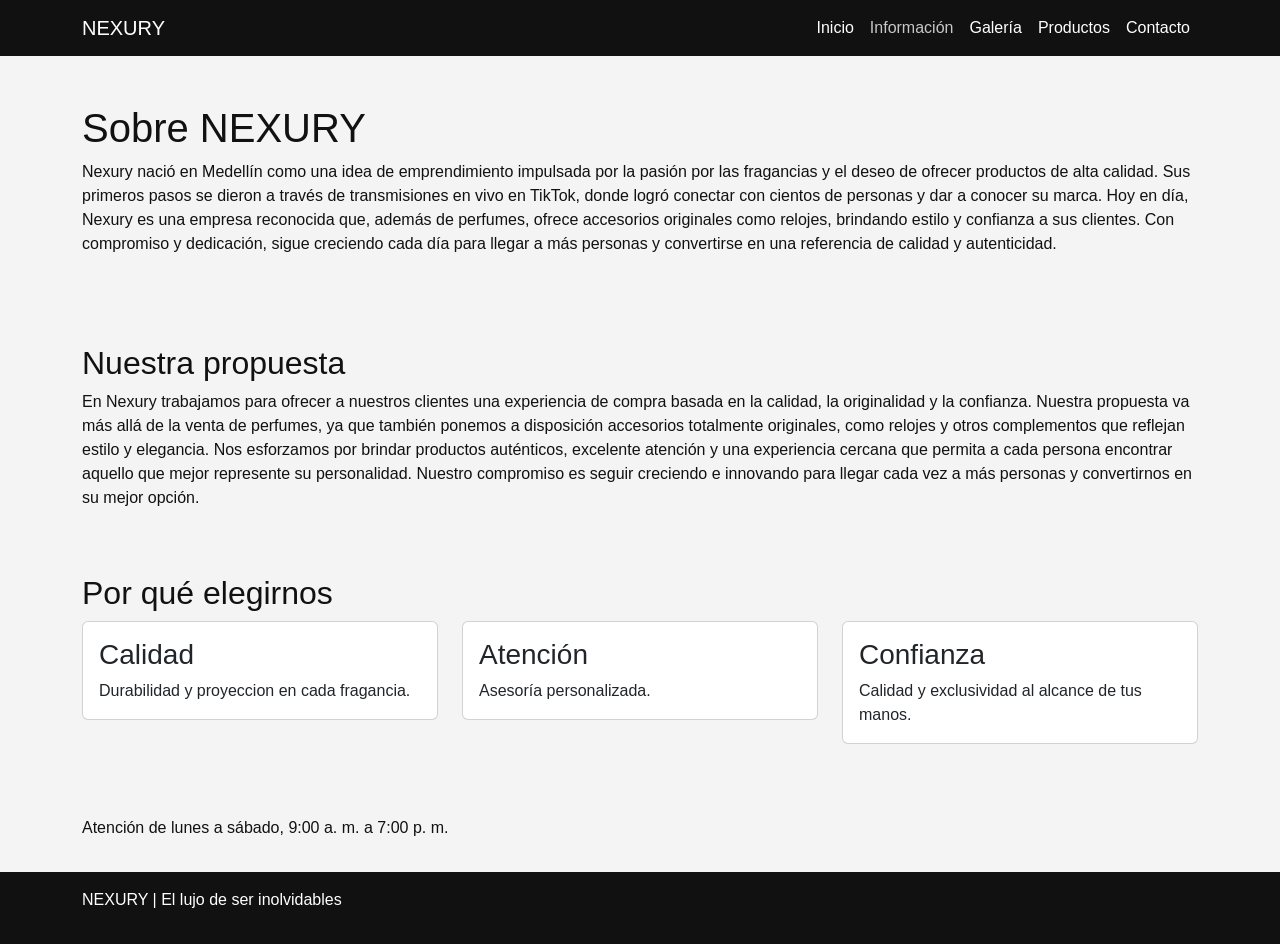
==== informacion.html @ d1a5b912 "Subir portal NEXURY" ====
<!DOCTYPE html>
<html lang="es">
<head>
    <meta charset="UTF-8">
    <meta name="viewport" content="width=device-width, initial-scale=1.0">
    <meta name="description" content="Tienda de perfumes y fragancias. Catálogo, atención y contacto.">
    <meta name="keywords" content="perfumeria, fragancias, lociones, emprendimiento">
    <meta name="author" content="Jhorman Vallejo">
    <meta property="og:title" content="NEXURY | El lujo de ser inolvidables">
    <meta property="og:description" content="Emprendimiento de perfumes y fragancias.">
    <title>NEXURY | Informacion</title>
    <link rel="icon" href="img/logo.jpg" type="image/jpeg">
    <link href="https://cdn.jsdelivr.net/npm/bootstrap@5.3.8/dist/css/bootstrap.min.css" rel="stylesheet">
    <link rel="stylesheet" href="css/style.css">
</head>

<body>
    <header>
        <nav class="navbar navbar-expand-lg navbar-dark">
            <div class="container">
                <a class="navbar-brand" href="index.html">NEXURY</a>
                <button class="navbar-toggler" type="button" data-bs-toggle="collapse" data-bs-target="#menu" aria-label="Abrir menú">
                    <span class="navbar-toggler-icon"></span>
                </button>
                <div class="collapse navbar-collapse" id="menu">
                    <ul class="navbar-nav ms-auto">
                        <li class="nav-item"><a class="nav-link" href="index.html">Inicio</a></li>
                        <li class="nav-item"><a class="nav-link active" href="informacion.html">Información</a></li>
                        <li class="nav-item"><a class="nav-link" href="galeria.html">Galería</a></li>
                        <li class="nav-item"><a class="nav-link" href="tabla.html">Productos</a></li>
                        <li class="nav-item"><a class="nav-link" href="contacto.html">Contacto</a></li>
                    </ul>
                </div>
            </div>
        </nav>
    </header>

    <main>
        <section class="py-5">
            <div class="container">
                <h1>Sobre NEXURY</h1>
                <p>Nexury nació en Medellín como una idea de emprendimiento impulsada por la pasión por las fragancias 
                    y el deseo de ofrecer productos de alta calidad. Sus primeros pasos se dieron a través de transmisiones 
                    en vivo en TikTok, donde logró conectar con cientos de personas y dar a conocer su marca. Hoy en día, Nexury 
                    es una empresa reconocida que, además de perfumes, ofrece accesorios originales como relojes, brindando estilo 
                    y confianza a sus clientes. Con compromiso y dedicación, sigue creciendo cada día para llegar a más personas y 
                    convertirse en una referencia de calidad y autenticidad.</p>
            </div>
        </section>

        <section class="py-4">
            <div class="container">
                <article>
                    <h2>Nuestra propuesta</h2>
                    <p>En Nexury trabajamos para ofrecer a nuestros clientes una experiencia de compra basada en la calidad, 
                        la originalidad y la confianza. Nuestra propuesta va más allá de la venta de perfumes, ya que también ponemos 
                        a disposición accesorios totalmente originales, como relojes y otros complementos que reflejan estilo y elegancia. 
                        Nos esforzamos por brindar productos auténticos, excelente atención y una experiencia cercana que permita a cada persona 
                        encontrar aquello que mejor represente su personalidad. Nuestro compromiso es seguir creciendo e innovando para llegar cada 
                        vez a más personas y convertirnos en su mejor opción.</p>
                </article>
            </div>
        </section>

        <section class="py-4">
            <div class="container">
                <h2>Por qué elegirnos</h2>
                <div class="row">
                    <div class="col-md-4 mb-3">
                        <div class="card">
                            <div class="card-body">
                                <h3 class="card-title">Calidad</h3>
                                <p class="card-text">Durabilidad y proyeccion en cada fragancia.</p>
                            </div>
                        </div>
                    </div>
                    <div class="col-md-4 mb-3">
                        <div class="card">
                            <div class="card-body">
                                <h3 class="card-title">Atención</h3>
                                <p class="card-text">Asesoría personalizada.</p>
                            </div>
                        </div>
                    </div>
                    <div class="col-md-4 mb-3">
                        <div class="card">
                            <div class="card-body">
                                <h3 class="card-title">Confianza</h3>
                                <p class="card-text">Calidad y exclusividad al alcance de tus manos.</p>
                            </div>
                        </div>
                    </div>
                </div>
            </div>
        </section>

        <aside class="py-3">
            <div class="container">
                <p><p>Atención de lunes a sábado, 9:00 a. m. a 7:00 p. m.</p></p>
            </div>
        </aside>
    </main>

    <footer class="py-3">
        <div class="container">
            <p>NEXURY | El lujo de ser inolvidables</p>
        </div>
    </footer>

    <script src="https://cdn.jsdelivr.net/npm/bootstrap@5.3.8/dist/js/bootstrap.bundle.min.js"></script>
    <script src="js/script.js"></script>
</body>
</html>
---- css/style.css ----
:root {
    --color-principal: #111111;
    --color-detalle: #b6b6b6;
    --color-fondo: #f4f4f4;
    --fuente: "Segoe UI", Arial, sans-serif;
}

body {
    font-family: var(--fuente);
    background-color: var(--color-fondo);
    color: var(--color-principal);
}

header,
footer {
    background-color: var(--color-principal);
}

header .navbar-brand,
header .navbar-brand:hover,
header .navbar-brand:focus,
header .navbar-nav .nav-link,
footer p {
    color: #fff;
}

header .navbar-nav .nav-link:hover,
header .navbar-nav .nav-link.active {
    color: #c8c8c8;
}
header .navbar-toggler {
    border-color: var(--color-principal);
}

header .navbar-toggler-icon {
    background-image: url("data:image/svg+xml,%3csvg xmlns='http://www.w3.org/2000/svg' viewBox='0 0 30 30'%3e%3cpath stroke='white' stroke-linecap='round' stroke-width='2' d='M4 7h22M4 15h22M4 23h22'/%3e%3c/svg%3e");
}

.galeria figure img {
    width: 100%;
    height: 220px;
    object-fit: cover;
    display: block;
}

.galeria figcaption {
    font-size: 0.9rem;
    color: #555;
    margin-top: 6px;
}

.video-cilindro {
    width: 100%;
    height: auto;
    display: block;
    border-radius: 0;
    background-color: #111;
}
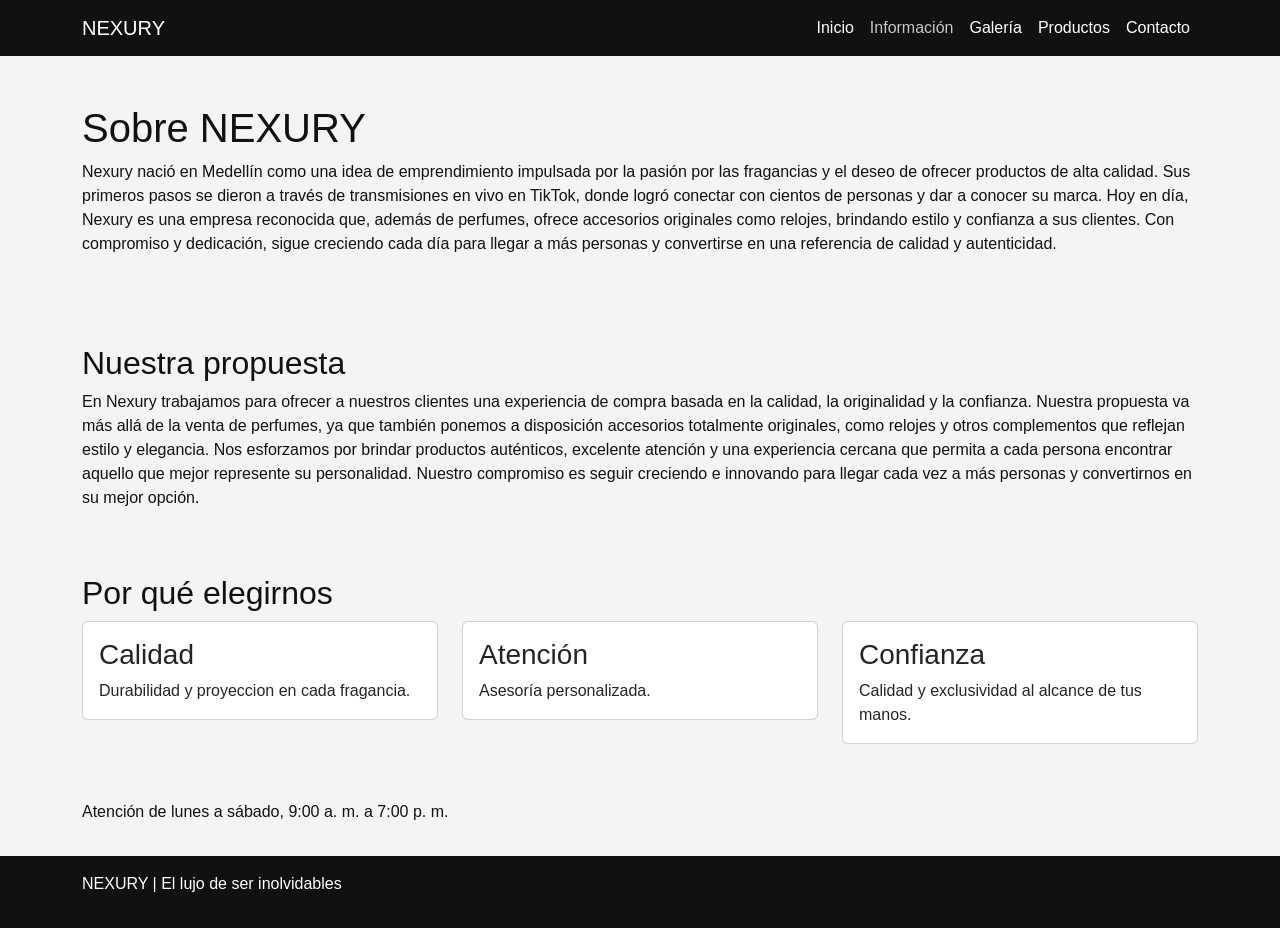
==== commit 2df99142: "Corregir aside de Informacion" ====
--- a/informacion.html
+++ b/informacion.html
@@ -96,7 +96,7 @@
 
         <aside class="py-3">
             <div class="container">
-                <p><p>Atención de lunes a sábado, 9:00 a. m. a 7:00 p. m.</p></p>
+                <p>Atención de lunes a sábado, 9:00 a. m. a 7:00 p. m.</p>
             </div>
         </aside>
     </main>
